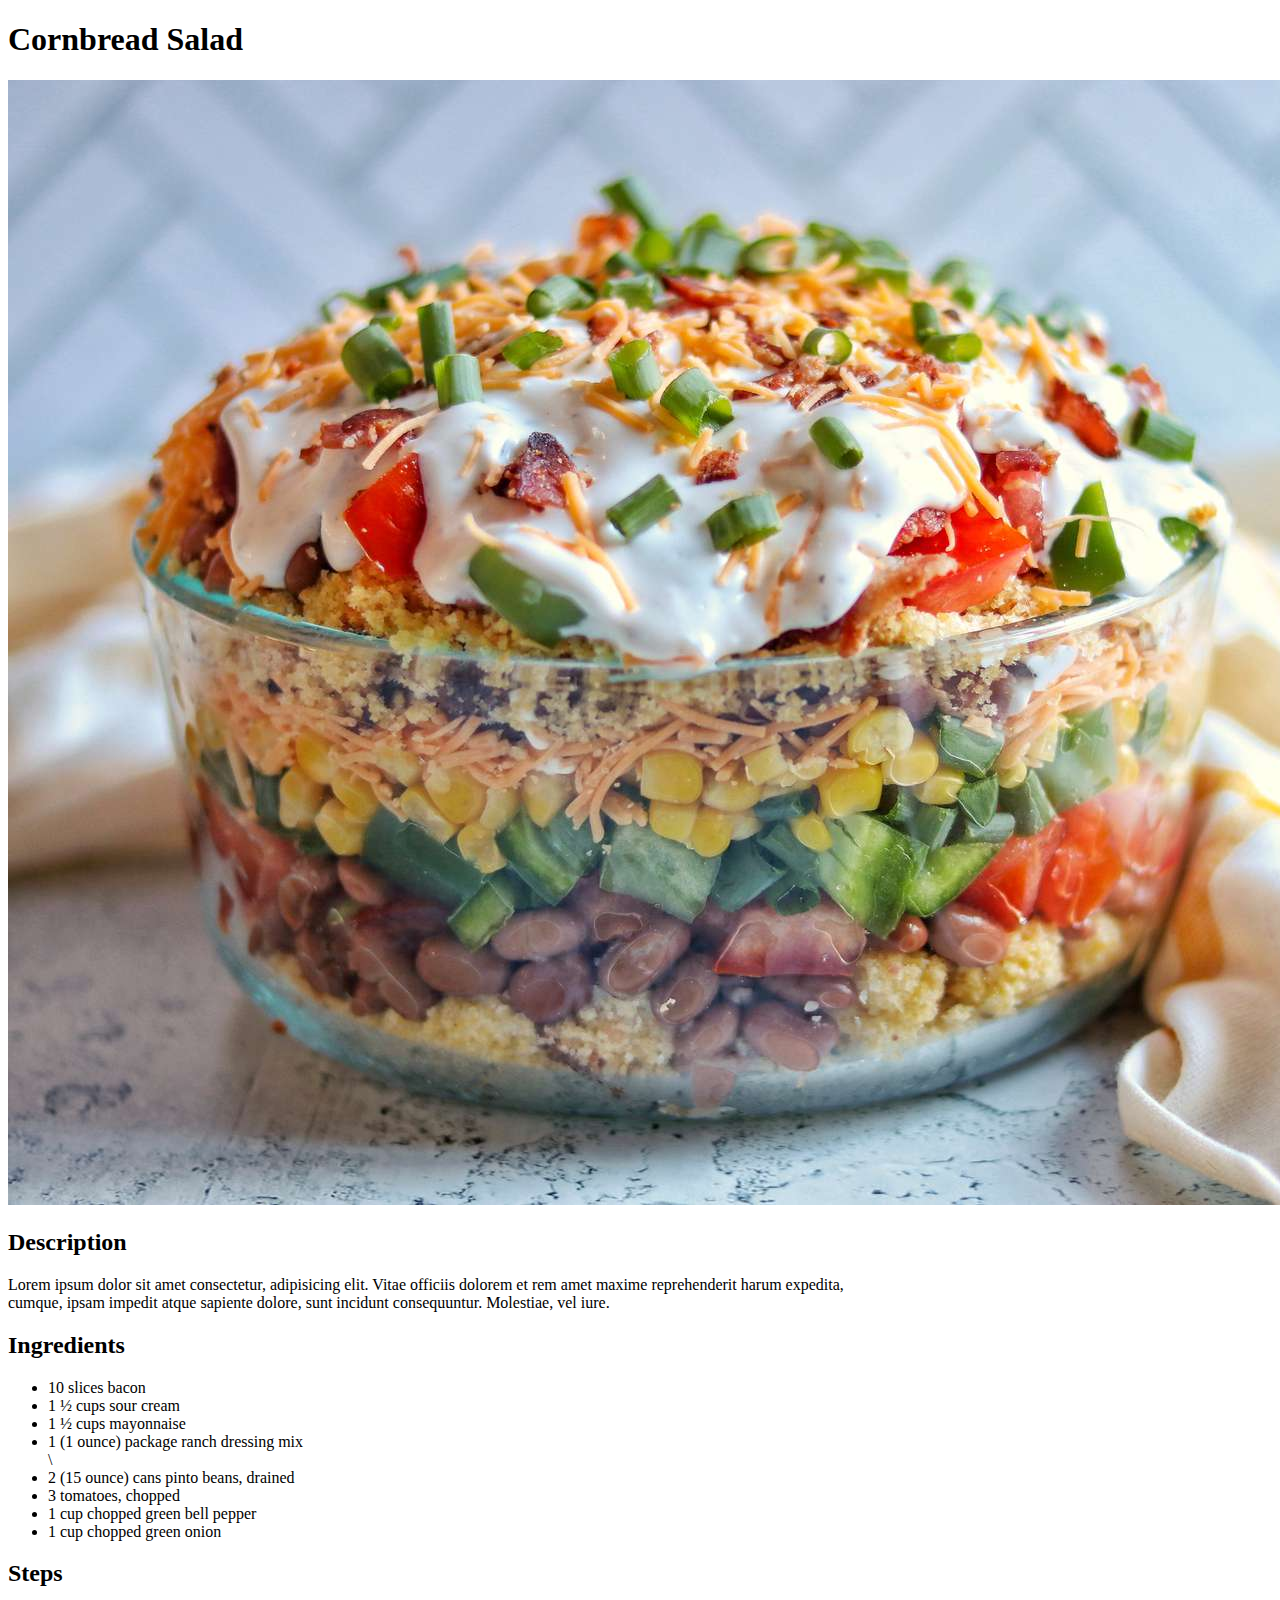
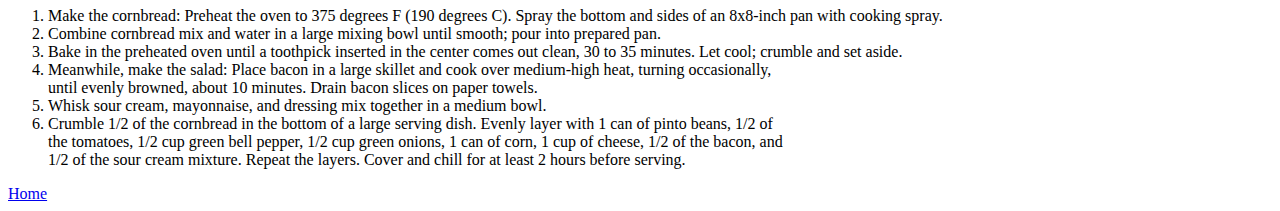
==== recipes/cornbreadSalad.html @ 3f97df03 "Created simple recipes website" ====
<!DOCTYPE html>
<html lang="en">
<head>
    <meta charset="UTF-8">
    <meta name="viewport" content="width=device-width, initial-scale=1.0">
    <title>Cornbread Salad</title>
</head>
<body>
    <h1>Cornbread Salad</h1>
    <img src="cornbreadSalad.jpg" alt="Cornbread Salad">

    <h2>Description</h2>
    <p>
        Lorem ipsum dolor sit amet consectetur, adipisicing elit. Vitae officiis dolorem et rem amet maxime reprehenderit harum expedita, <br>
        cumque, ipsam impedit atque sapiente dolore, sunt incidunt consequuntur. Molestiae, vel iure.
    </p>

    <h2>Ingredients</h2>
    <ul>
        <li>10 slices bacon</li>
        <li>1 ½ cups sour cream</li>
        <li>1 ½ cups mayonnaise</li>
        <li>1 (1 ounce) package ranch dressing mix</li>\
        <li>2 (15 ounce) cans pinto beans, drained</li>
        <li>3 tomatoes, chopped</li>
        <li>1 cup chopped green bell pepper</li>
        <li>1 cup chopped green onion</li>
    </ul>

    <h2>Steps</h2>
    <ol>
        <li>Make the cornbread: Preheat the oven to 375 degrees F (190 degrees C). Spray the bottom and sides of an 8x8-inch pan with cooking spray.</li>
        <li>Combine cornbread mix and water in a large mixing bowl until smooth; pour into prepared pan. </li>
        <li>Bake in the preheated oven until a toothpick inserted in the center comes out clean, 30 to 35 minutes. Let cool; crumble and set aside. </li>
        <li>
            Meanwhile, make the salad: Place bacon in a large skillet and cook over medium-high heat, turning occasionally, <br>
            until evenly browned, about 10 minutes. Drain bacon slices on paper towels.
        </li>
        <li>Whisk sour cream, mayonnaise, and dressing mix together in a medium bowl.</li>
        <li>
            Crumble 1/2 of the cornbread in the bottom of a large serving dish. Evenly layer with 1 can of pinto beans, 1/2 of <br>
            the tomatoes, 1/2 cup green bell pepper, 1/2 cup green onions, 1 can of corn, 1 cup of cheese, 1/2 of the bacon, and <br>
            1/2 of the sour cream mixture. Repeat the layers. Cover and chill for at least 2 hours before serving.
        </li>
    </ol>

    <a href="../index.html">Home</a>
</body>
</html>
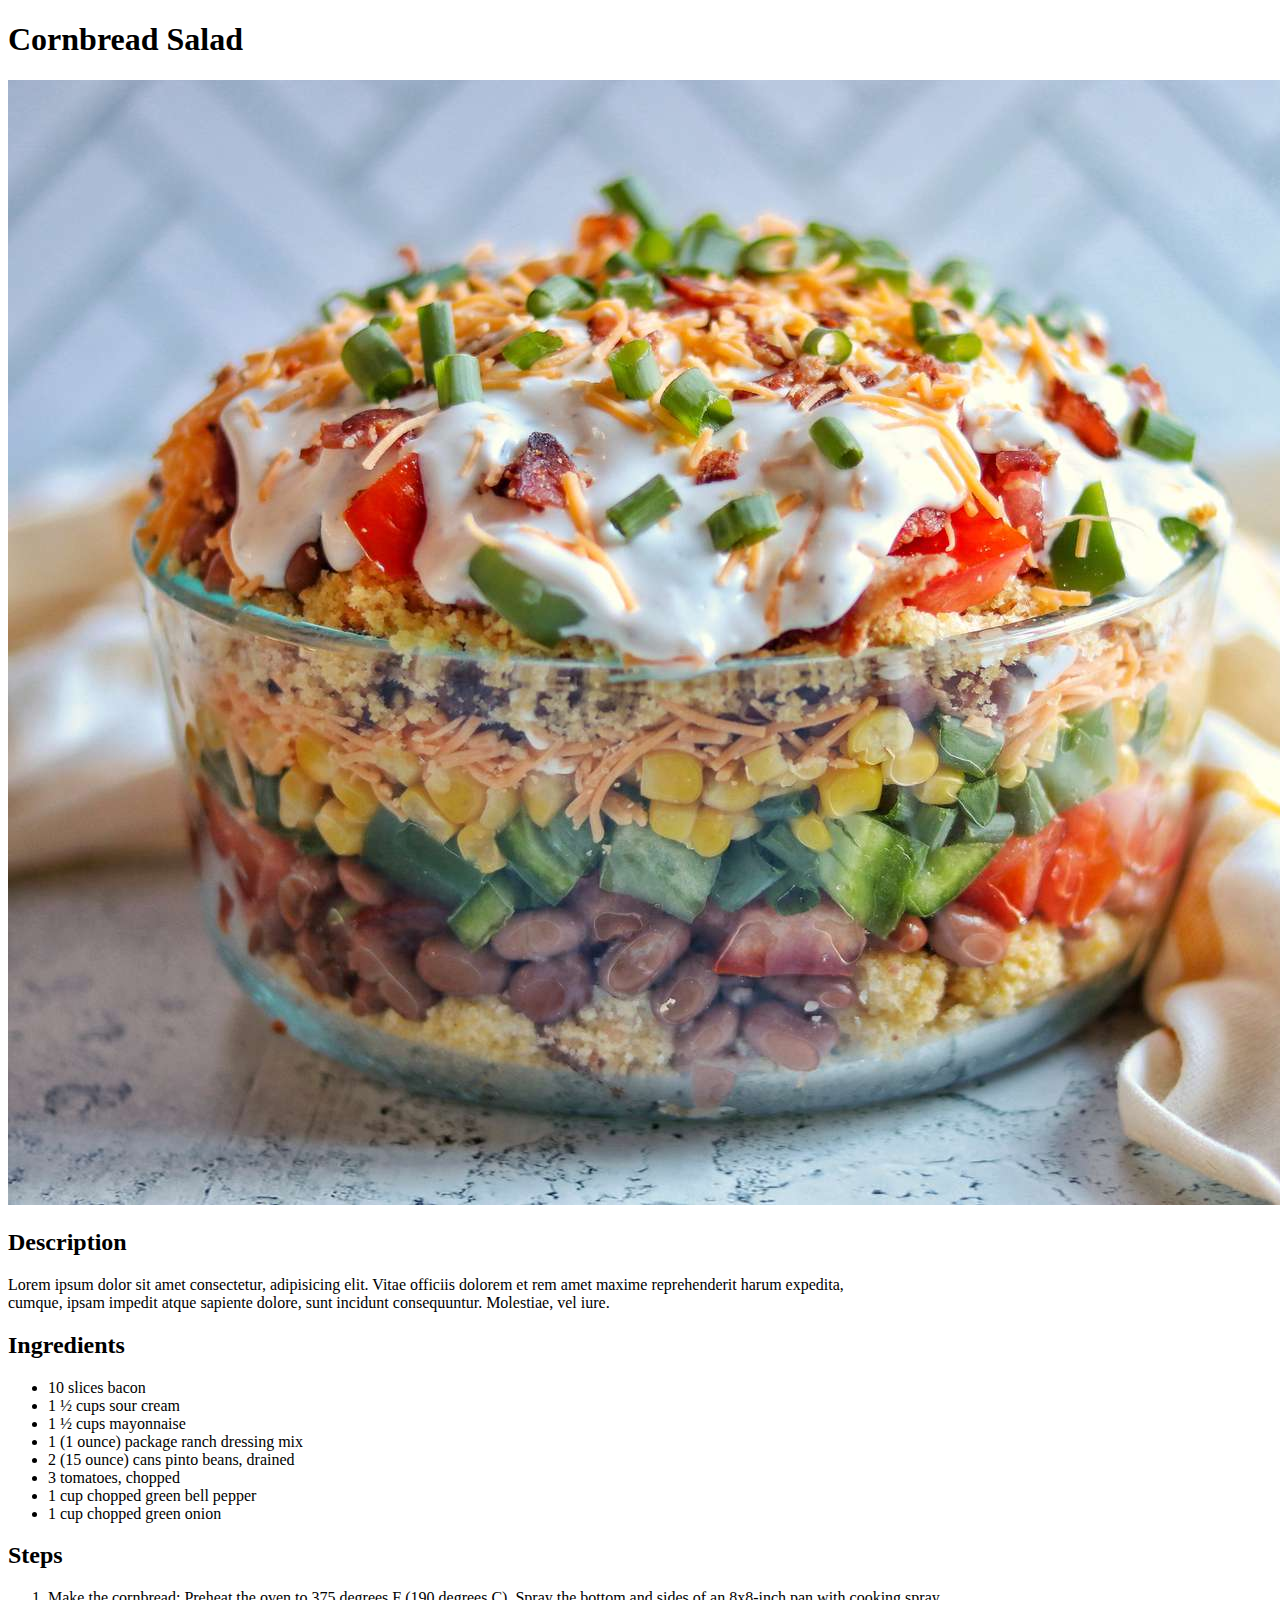
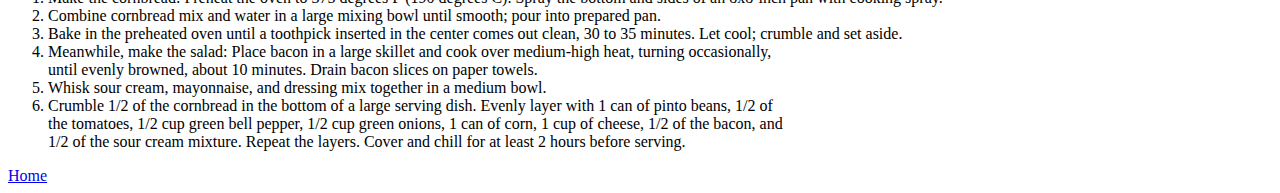
==== commit 3ecc6f12: "Fixed grammar typos" ====
--- a/recipes/cornbreadSalad.html
+++ b/recipes/cornbreadSalad.html
@@ -20,7 +20,7 @@
         <li>10 slices bacon</li>
         <li>1 ½ cups sour cream</li>
         <li>1 ½ cups mayonnaise</li>
-        <li>1 (1 ounce) package ranch dressing mix</li>\
+        <li>1 (1 ounce) package ranch dressing mix</li>
         <li>2 (15 ounce) cans pinto beans, drained</li>
         <li>3 tomatoes, chopped</li>
         <li>1 cup chopped green bell pepper</li>
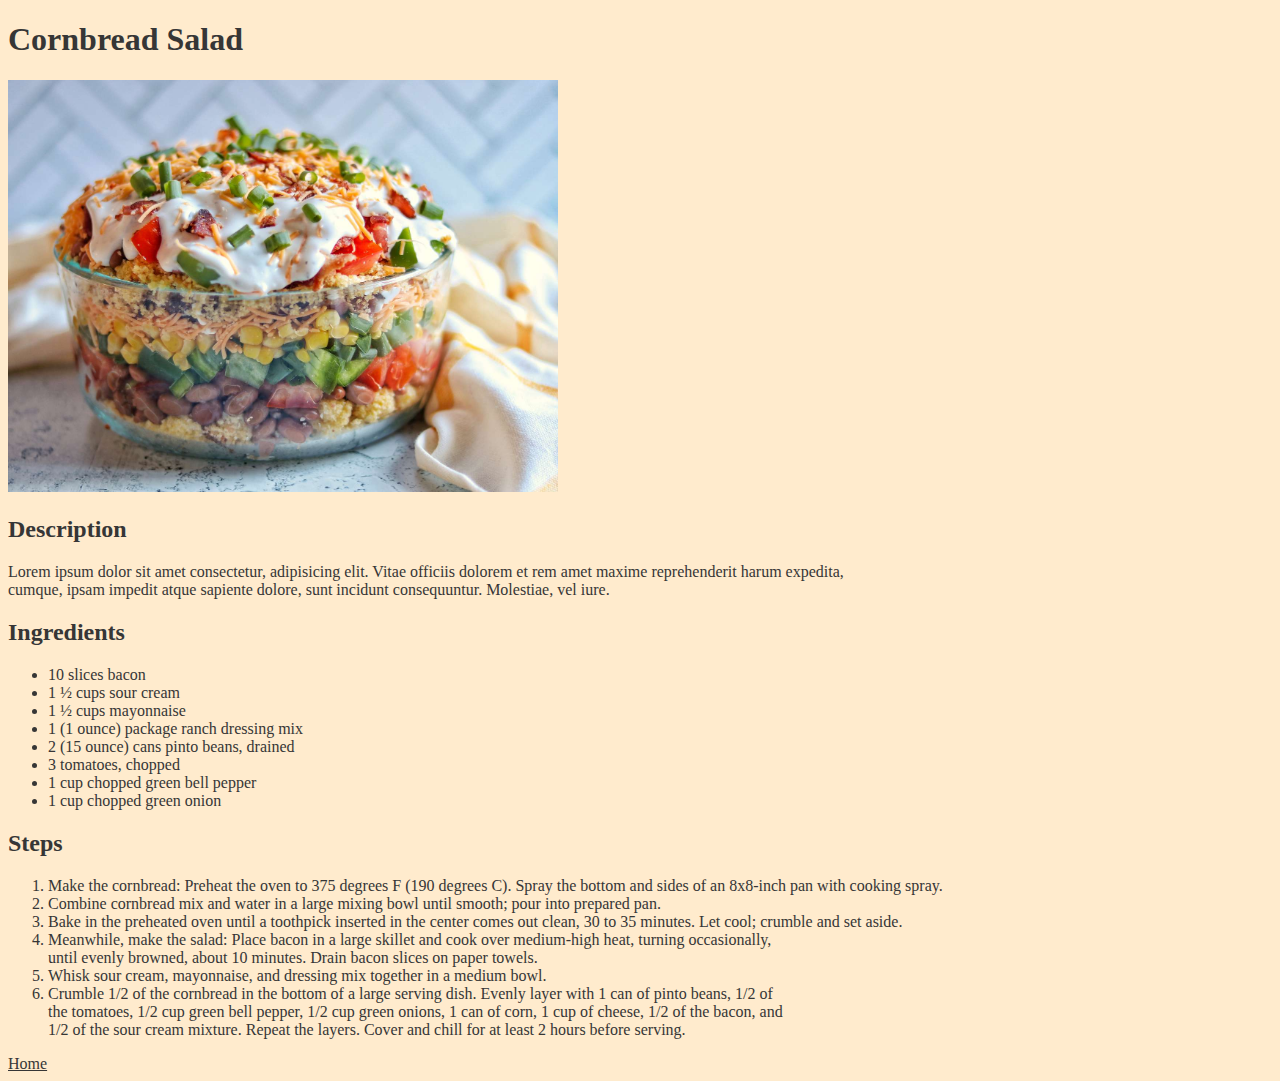
==== commit eb03ca1b: "Added some style" ====
--- a/recipes/cornbreadSalad.html
+++ b/recipes/cornbreadSalad.html
@@ -4,6 +4,7 @@
     <meta charset="UTF-8">
     <meta name="viewport" content="width=device-width, initial-scale=1.0">
     <title>Cornbread Salad</title>
+    <link rel="stylesheet" href="../css/mainstyle.css">
 </head>
 <body>
     <h1>Cornbread Salad</h1>
--- a/css/mainstyle.css
+++ b/css/mainstyle.css
@@ -0,0 +1,19 @@
+
+* {
+    background-color: blanchedalmond;
+    font-family: 'Times New Roman', Times, serif;
+    color: rgb(54, 54, 54);
+}
+
+h1 {
+    font-weight: bold;
+}
+
+img {
+    height: auto;
+    width: 550px;
+}
+
+.align-text-center {
+    text-align: center;
+}